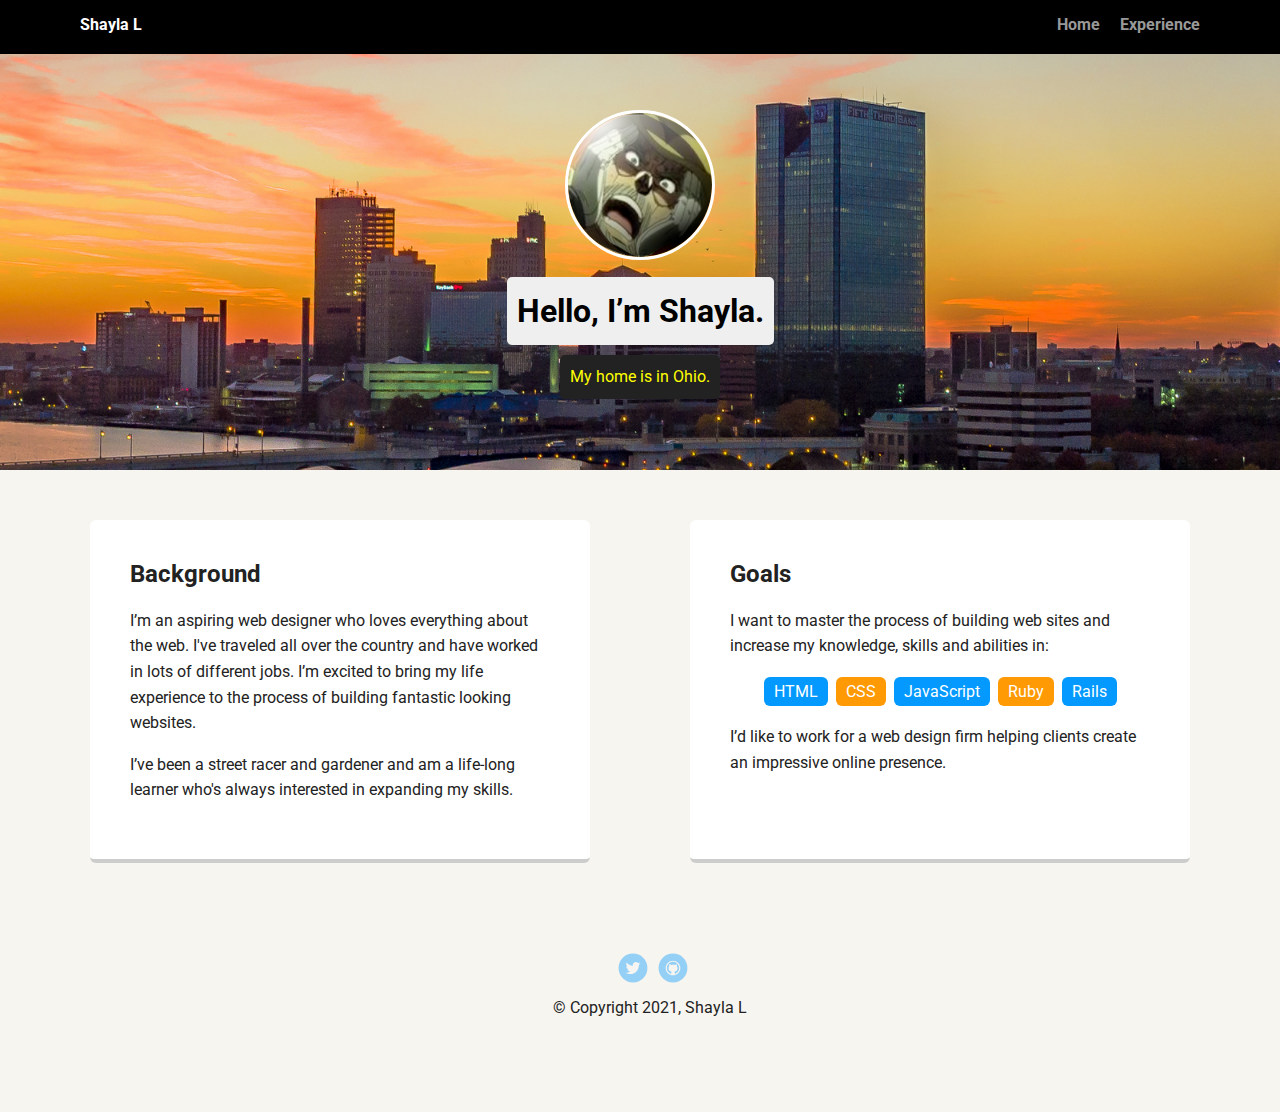
==== profile_page_v1/index.html @ f750316f "Finished page" ====
<!doctype html>
<html lang="en">
<head>
  <meta charset="utf-8">
  <title>Shayla L's Profile</title>
  <meta name="viewport" content="width=device-width, initial-scale=1.0">
  <link rel="stylesheet" href="styles.css">
  <link href="https://fonts.googleapis.com/css?family=Muli%7CRoboto:400,300,500,700,900" rel="stylesheet"></head>
  <body>

    <div class="main-nav">
        <ul class="nav">
          <li class="name">Shayla L</li>
          <li><a href="index.html">Home</a></li>
          <li><a href="experience.html">Experience</a></li>
        </ul>
    </div>

    <header>
      <img src="images/profilePic.png" alt="Drawing of Shayla L" class="profile-image">
      <h1 class="tag name">Hello, I’m Shayla.</h1>
      <p class="tag location">My home is in Ohio.</p>
    </header>

    <main class="flex">
      <div class="card">
        <h2>Background</h2>
        <p>I’m an aspiring web designer who loves everything about the web. I've traveled all over the country and have worked in lots of different jobs. I’m excited to bring my life experience to the process of building fantastic looking websites.</p>
        <p>I’ve been a street racer and gardener and am a life-long learner who's always interested in expanding my skills.</p>
      </div> 

      <div class="card">
        <h2>Goals</h2>
        <p>I want to master the process of building web sites and increase my knowledge, skills and abilities in:</p>
        <ul class="skills">
          <li>HTML</li>
          <li>CSS</li>
          <li>JavaScript</li>
          <li>Ruby</li>
          <li>Rails</li>
        </ul>
        <p>I’d like to work for a web design firm helping clients create an impressive online presence.</p>
      </div> 

    </main>
    <footer>
      <ul>
        <li><a href="https://twitter.com/css_strudel" class="social twitter">Twitter</a></li>
        <li><a href="https://github.com/shaylalewis" class="social github">Github</a></li>
      </ul>
      <p class="copyright">&copy; Copyright 2021, Shayla L</p>
    </footer>
  </body>
  </html>
---- profile_page_v1/styles.css ----
/* Global Layout Set-up */
* { 
  box-sizing: border-box;
}
  
body {
  margin: 0;
  padding: 0;
  text-align: center;
  font-family: 'Roboto', sans-serif;
  color: #222;
  background: #f7f5f0;
}
/* Link Styles */

a {
  text-decoration: none;
  color: #999;
}
a:hover {
  color: #6633ff;
}

/* Section Styles */

.main-nav {
  width: 100%;
  background: black;
  min-height: 30px;
  padding: 10px;
  position: fixed;
  text-align: center;
}
.nav {
  display: flex;
  justify-content: space-around;
  font-weight: 700;
  list-style-type: none;
  margin: 0 auto;
  padding: 0;
}

.nav .name {
    display: block;
    margin-right: auto;
    color: white;
}
.nav li {
  padding: 5px 10px 10px 10px;
}
.nav a {
  transition: all .5s;
}
.nav a:hover {
  color: white
}

header {
  text-align: center;
  background: url('images/toledo.jpg') no-repeat top center ;
  background-size: cover;
  overflow: hidden;
  padding-top: 60px;
}
header {
  line-height: 1.5;
}
header .profile-image {
  margin-top: 50px;
  width: 150px;
  height: 150px;
  border-radius: 50%;
  border: 3px solid white;
  transition: all .5s;
}
header .profile-image:hover {
  transform: scale(1.2) rotate(5deg);
}
.tag {
  background-color: #efefef;
  color: black;
  padding: 10px;
  border-radius: 5px;
  display: table;
  margin: 10px auto;
} 
.location {
  background-color: #222;
  color: yellow;
}
.card {
  margin: 30px;
  padding: 20px 40px 40px;
  max-width: 500px;
  text-align: left;
  background: #fff;
  border-bottom: 4px solid #ccc;
  border-radius: 6px;
  transition: all .5s;
}
.card:hover {
  border-color: #ff99ff;
}

ul.skills {
  padding: 0;
  text-align: center;
}

.skills li {
  border-radius: 6px;
  display: inline-block;
  background: #ff9904;
  color: white;
  padding: 5px 10px;
  margin: 2px;
}

.skills li:nth-child(odd) {
  background: #0399ff;
}

footer {
  width: 100%;
  min-height: 30px;
  padding: 20px 0 40px 20px;
}

footer .copyright {
  top: -8px;
  font-size: .75em;
}

footer ul {
  list-style-type: none;
  margin: 0;
  padding: 0;
}

footer ul li {
  display: inline-block;
}

a.social {
  display: inline-block;
  text-indent: -9999px;
  margin-left: 5px;
  width: 30px;
  height: 30px;
  background-size: 30px 30px;
  opacity: .4;
  transition: all .5s;
}
a.twitter {
  background-image: url(images/twitter.svg);
}
a.github {
  background-image: url(images/github.svg);
}
a.social:hover {
  opacity: 1;
}
.clearfix {
  clear: both;
}

/* Styles for larger screens */
@media screen and (min-width: 720px) {
  
  .flex {
      display: -ms-flexbox;      /* TWEENER - IE 10 */
      display: flex; 
      max-width: 1200px;
      -ms-flex-pack: distribute;
      justify-content: space-around;
      margin: 0 auto;
  }

  header {
    min-height: 470px;
  }

  .nav {
    max-width: 1200px;
    padding: 0 30px;
  }


  main {
    padding-top: 20px;
  }

  main p {
    line-height: 1.6em;
  }

  footer {
    font-size: 1.3em;
    max-width: 1200px;
    margin: 40px auto;
  }

}
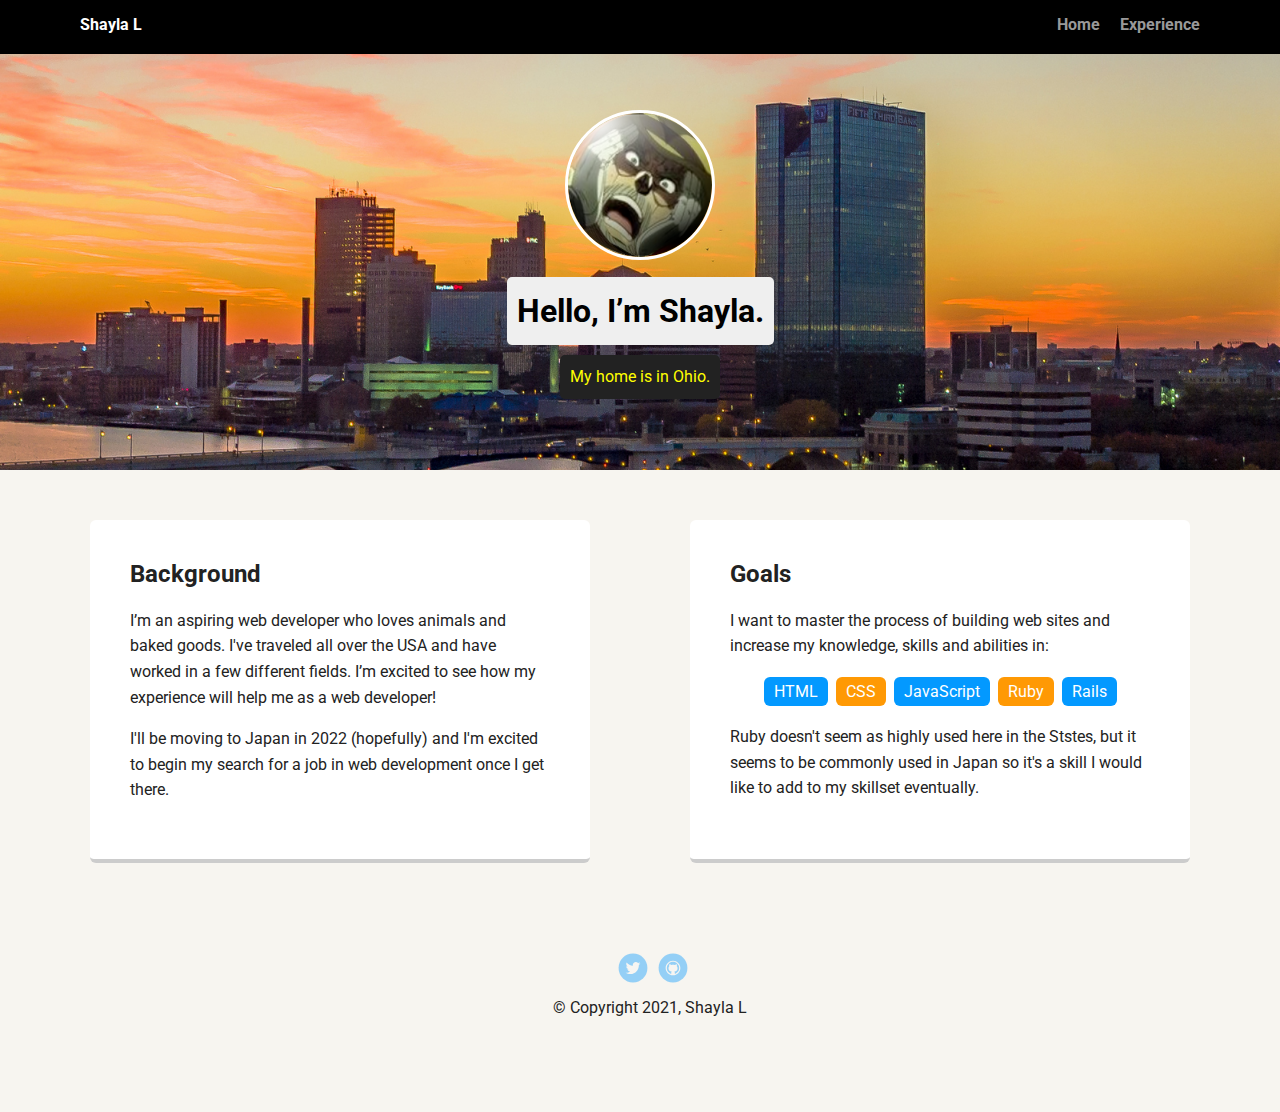
==== commit caee5e12: "Changed placeholder text" ====
--- a/profile_page_v1/index.html
+++ b/profile_page_v1/index.html
@@ -25,8 +25,8 @@
     <main class="flex">
       <div class="card">
         <h2>Background</h2>
-        <p>I’m an aspiring web designer who loves everything about the web. I've traveled all over the country and have worked in lots of different jobs. I’m excited to bring my life experience to the process of building fantastic looking websites.</p>
-        <p>I’ve been a street racer and gardener and am a life-long learner who's always interested in expanding my skills.</p>
+        <p>I’m an aspiring web developer who loves animals and baked goods. I've traveled all over the USA and have worked in a few different fields. I’m excited to see how my experience will help me as a web developer!</p>
+        <p>I'll be moving to Japan in 2022 (hopefully) and I'm excited to begin my search for a job in web development once I get there.</p>
       </div> 
 
       <div class="card">
@@ -39,7 +39,7 @@
           <li>Ruby</li>
           <li>Rails</li>
         </ul>
-        <p>I’d like to work for a web design firm helping clients create an impressive online presence.</p>
+        <p>Ruby doesn't seem as highly used here in the Ststes, but it seems to be commonly used in Japan so it's a skill I would like to add to my skillset eventually.</p>
       </div> 
 
     </main>
